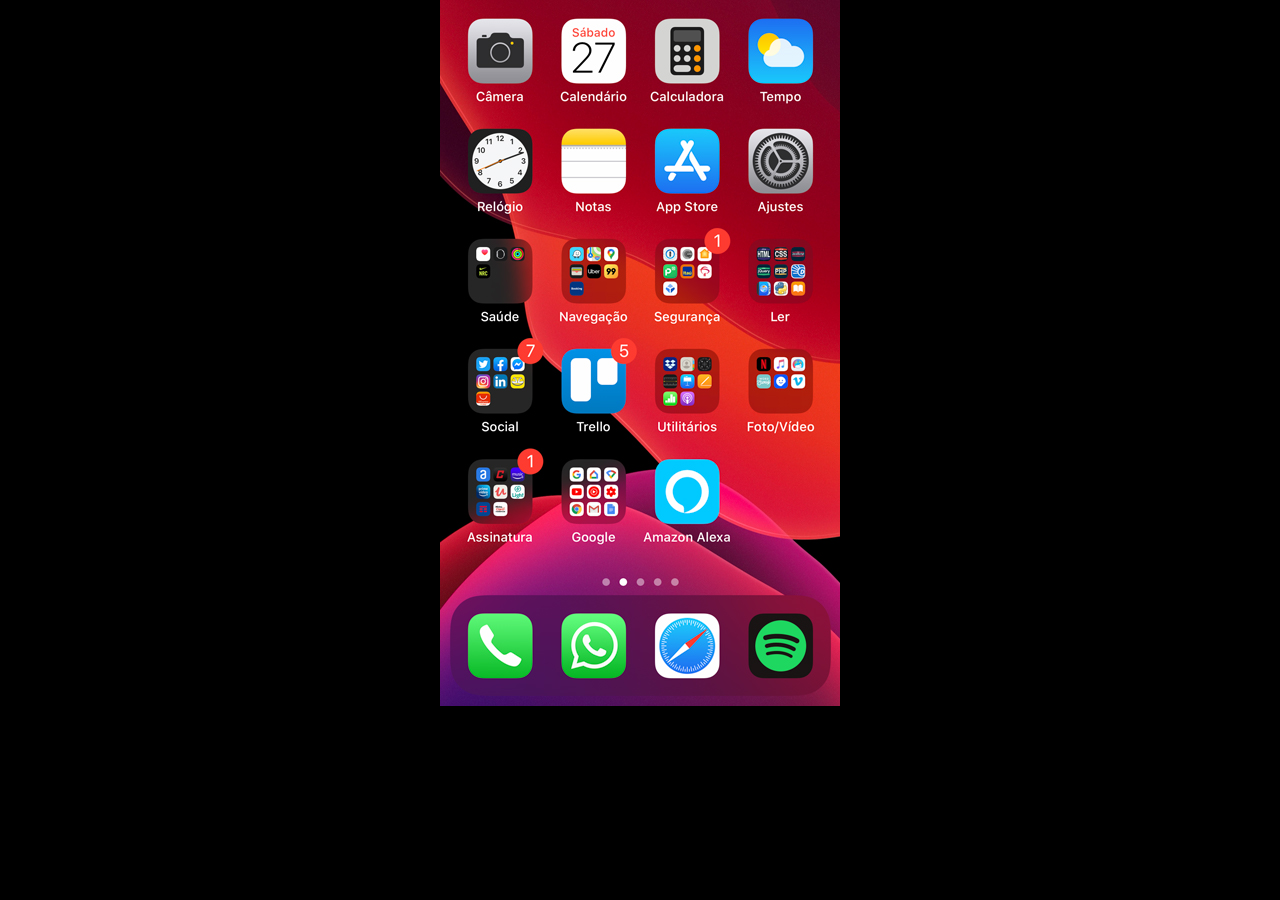
==== home.html @ 9a52405a "atualização desafio 13" ====
<!DOCTYPE html>
<html lang="pt-br">
<head>
    <meta charset="UTF-8">
    <meta name="viewport" content="width=device-width, initial-scale=1.0">
    <title>home</title>
    <style>
        *{
            margin: 0px;
            padding: 0px;
        }
        body {
            width: 100vw;
            height: 100vh;
            background: black url('imagens/tela-home.jpg')no-repeat top center;
        }
    </style>
</head>
<body>
    
</body>
</html>
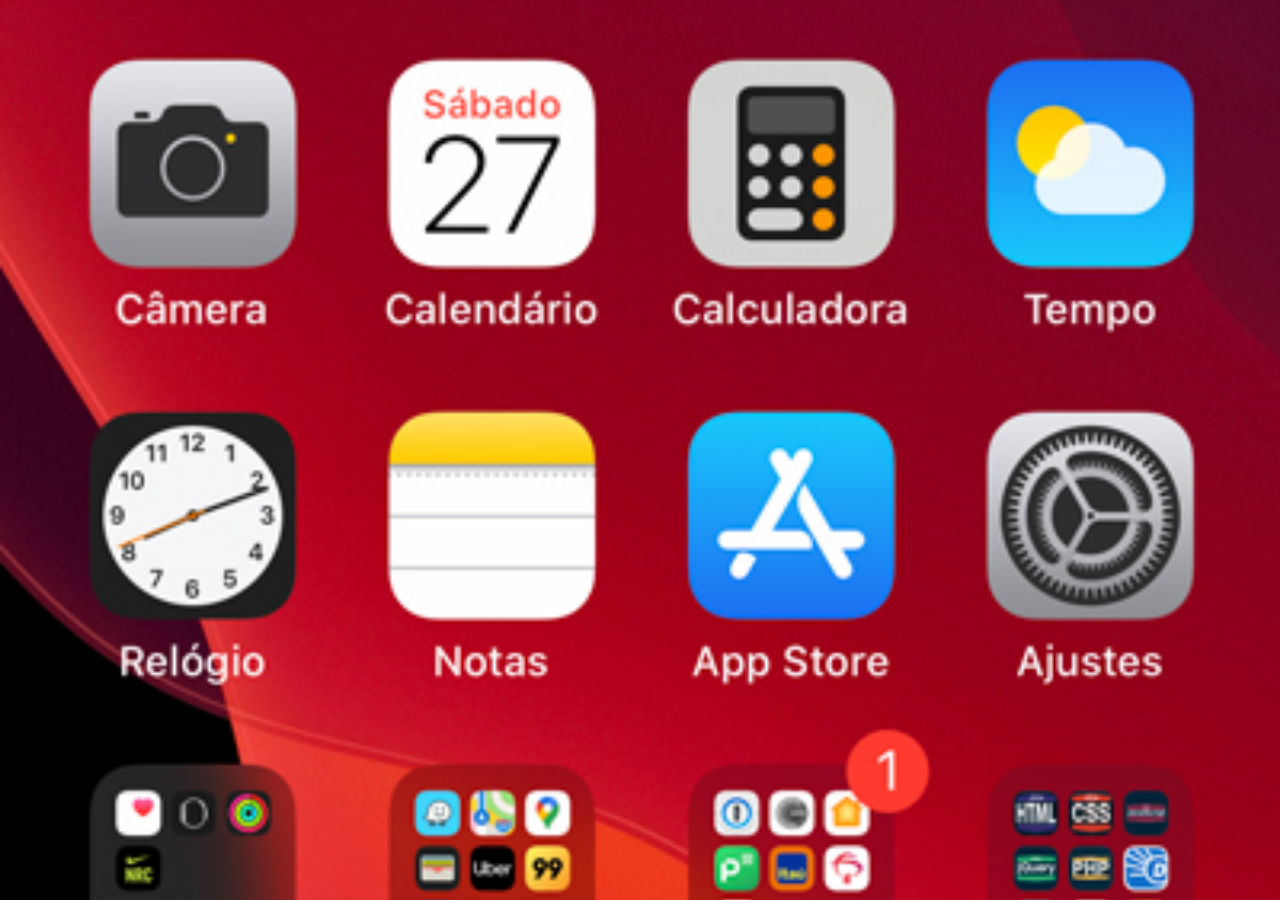
==== commit 7e35c616: "Update home.html" ====
--- a/home.html
+++ b/home.html
@@ -13,6 +13,7 @@
             width: 100vw;
             height: 100vh;
             background: black url('imagens/tela-home.jpg')no-repeat top center;
+            background-size: cover;
         }
     </style>
 </head>
